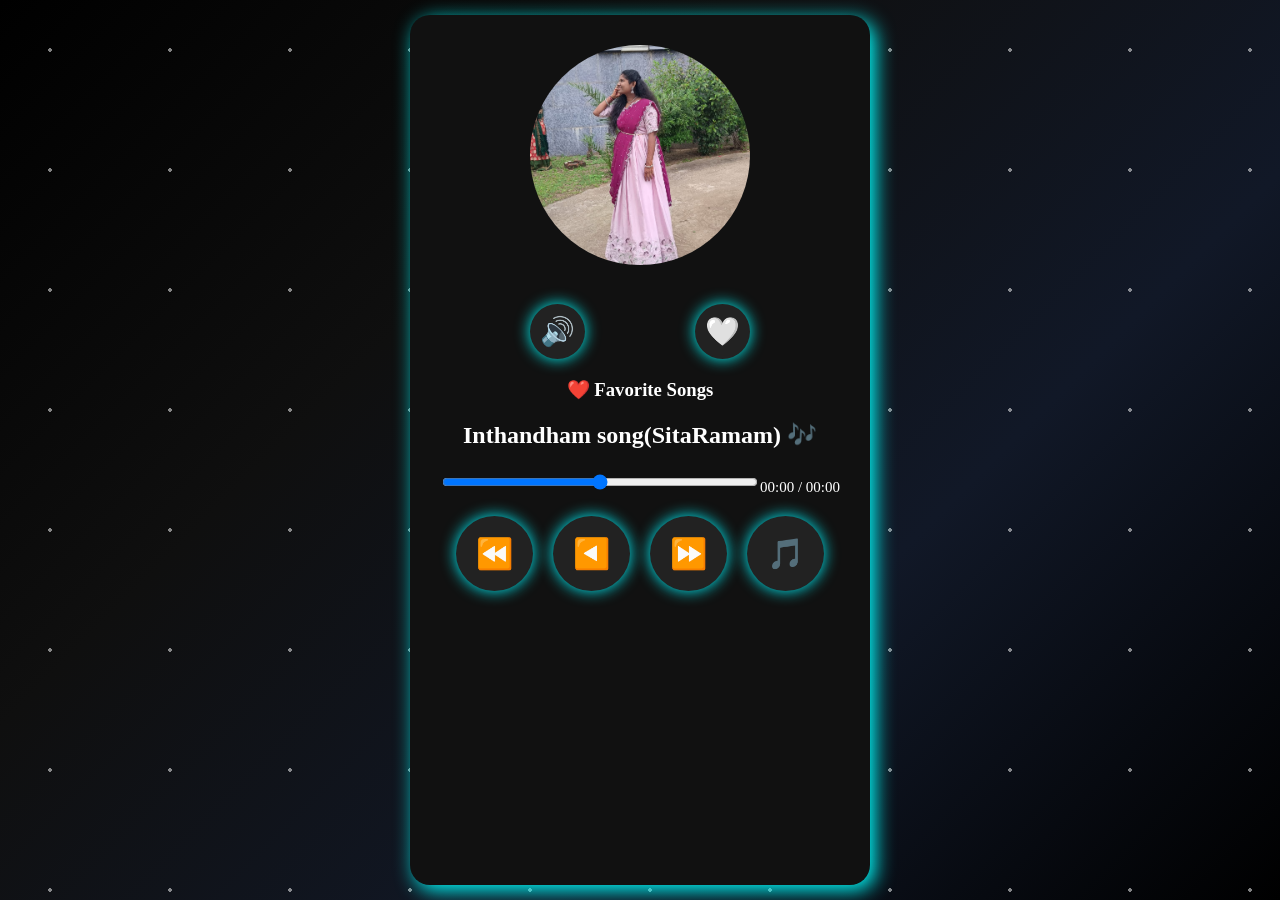
==== index.html @ 553f67f9 "Added Music Player Project" ====
<!DOCTYPE html>
<html>
<head>
<title>Music Player</title>
<link rel="stylesheet" href="style.css">
</head>
<body>

<div class="stars"></div>  <!--fro stars floating in the background of the music player -->

<div id="player">

   
   <div class="cover-container"> 
   
      <img id="cover">
       <div class="top-icons">
          <button class="sideBtn" id="volumeBtn">🔊️</button> 
    
          <button class="sideBtn" id="favBtn">🤍️</button> 
        </div>  
   </div>  
   <h3 id="favTitle">❤️ Favorite Songs</h3>
   <div id="favoriteList"></div>
    
  <h2 id="title">Song Name</h2>
  
  <audio id="audio"></audio>
  
  <div class="progress-container">
  
    <input type="range" id="progress">
  
     <div id="timer">
       <span id="currentTime">00:00</span>
       /
       <span id="duration">00:00</span>
    </div> 
  </div>
  
    
  <div class="volume-wrapper">

    <div class="volume-popup">
     <input type="range"
            id="volume" 
            min="0" 
            max="1" 
            step="0.5" 
            value="1">
   </div>  
  </div>
  <div class="buttons">
    <button id="prev">⏪️</button>
    <button id="play">◀️</button>
    <button id="next">⏩️</button>
    <button id="playlistBtn">🎵️</button>
  </div>
  
  <div id="playlist"></div>
  
</div>

<script src="script.js"></script>

</body>
</html>
---- style.css ----
.buttons{
 display:flex;
 justify-content:center;
 align-items:center;
 gap:20px;
 border-radius:100px;
 padding:20px 20px;
} 
body{
 display:flex;
 
 justify-content:center;
 
 align-items:center;
 
 padding:0px;
 
 margin:0px;
 
 min-height:100vh;
 
  background:linear-gradient(
    135deg,
    #000000,
    #0f0f0f,
    #111827,
    #000000
 );
 
 background-size:100% 100%;
 
 animation:bgmv 12s ease infinite;
 
 overflow:hidden;
} 

@keyframes bgmv{
        0%{
         background-position:0% 50%;
        }
        50%{
         background-position:100% 50%;
        }
        100%{
         background-position:0% 50%;
        }
}

/* placing starts in the background,I think it looks beautiful */
 .stars{
    position:fixed;
    padding:10px;
    
    width:100%;
    
    height:100%;
    
    background:
             radial-gradient(white 2px,transparent 2px); /*this radial gradient creates elements into circular shapes */
             radial-gradient(cyan 3px,transparent 3px);
             radial-gradient(#00f7ff 2px, transparent 2px); 
             
   background-size:
             120px 120px;
             180px 180px;
             250px 250px;                   
    
   animation:starsmv 8s linear infinite;
   
   opacity:0.5; /* start become half visible,1 for fully visible */
   
   z-index:-1; /* start moves behind the elements like buttons */
   
  
}
@keyframes starsmv{

   from{
      background-position:
         0 0,
         0 0,
         0 0;
   }

   to{
      background-position:
         0 -120px,
         0 -180px,
         0 -250px;
   }
}      
    
#player{
background-color:#1e1e1e;

padding:30px;

border-radius:20px;

width:400px;

height:90vh;

overflow-y:auto;

text-align:center;

background:#111;

box-shadow:5px 5px 20px cyan;

scrollbar-width:none;
}

h2{

color:white;

}

#cover{
width:220px;
height:220px;
object-fit:cover;   
border-radius:50%;
margin-bottom:20px;
animation:rotate 5s linear infinite;
animation-play-state:paused;
}

#progress{
/*width:100%;
margin:20px 0;*/
flex:1;
}

button{
background-color:#222;
border:none;
padding:20px;
border-radius:50%;
font-size:30px;
transition:0.5s;
box-shadow:0 0 15px #00f7ff;
color:black;
}

button:hover{
transform:scale(1.1);
box-shadow:0 0 15px #00f7ff;
cursor:pointer;
}

@keyframes rotate{
  
  from{
   transform:rotate(0deg);
   }
  to{
    transform:rotate(360deg);
   }
} 
   
/*playlist design*/ 
#playlist{
   margin-top:20px;
   display:none;
 }
 
 
 /*songs displaying in list*/
 .song-item{
   padding:20px;
   margin:10px 0;
   border-radius:25px;
   background-color:#222;
   color:white;
   transition:0.5s;
 }
 
 .song-item:hover{
 background-color:#00f7ff;
 color:black;
 cursor:pointer;
 transform:scale(1.0);
}   

/*volume control*/

.volume-control{
    margin-top:10px;
    text-align:center;
    display:flex;
    color:white;
    gap:10px;
 }
 
 #volume{
  width:100%;
}  

/* timer for song displaying*/

#timer{
    /*display:flex;*/
    text-align:right;
    color:white;
    margin-top:10px;
    font-size:15px;
    justify-content:right;
    gap:10px;
    white-space:nowrap;
 } 
 /*progress bar and timer in this div section*/
 
 .progress-container{
  display:flex;
  margin-top:20px;
  align-items:center;
}

.volume-wrapper{
   position:relative;
}

.volume-popup{
    position:absolute;

    bottom:230px;   /* places slider above buttons */
    right:10px;    /* moves near volume button */

    width:40px;
    height:160px;

    background:#1f1f1f;
    border-radius:20px;

    display:none;

    justify-content:center;
    align-items:center;

    box-shadow:0 0 20px cyan;

    transition:0.3s ease;
}
/* VERTICAL SLIDER */

#volume{
    writing-mode: vertical-lr;
    direction: rtl;

    width: 8px;
    height: 120px;
}


.volume-popup{
    transition: 0.3s ease;
}

/*volumw button designing */
/*#volumeBtn{
   position:absolute;
   left:-60px;
   bottom:20px;
   color:white;
   width:20px;
   height:20px;
   border-radius:50%;
   background-color:#222;
   border:none;
   box-shadow:0 0 15px #222;
   cursor:pointer;
   font-size:14px;
   transition:0.5s;
   box-shadow:0 0 15px cyan;
}
   

.cover-container{

   position:relative;

   width:220px;

   margin:auto;
}
/* Adding favourite songs by clicking this symbol 

#likedBtn{

   position:absolute;

   right:-60px;

   bottom:20px;

   background:#222;

   color:white;

   border:none;

   width:20px;

   height:20px;

   border-radius:50%;

   font-size:14px;

   cursor:pointer;

   box-shadow:0 0 15px cyan;

   transition:0.3s;
   text-align:center;
}  */  

/*keeping that volume and liked symbols in middle of that circle */

.sideBtn{
   display:flex;
   justify-content:center;
   align-items:center;
   width:10px;
   height:10px;
}   
  
  
#favTitle{
   color:white;
   margin-top:20px;
}

#favoriteList{
   margin-top:10px;
}

.favorite-song{
   background:#222;
   color:white;
   padding:12px;
   border-radius:15px;
   margin:8px 0;
   transition:0.3s;
}

.favorite-song:hover{
   background:#00f7ff;
   color:black;
}

/* space between heart and volume symbols and proper alignment */

/* TOP ICONS CONTAINER */

.top-icons{
   display:flex;
   justify-content:space-between;
   align-items:center;

   width:220px;
   margin:15px auto;
}

/* VOLUME + HEART BUTTONS */

#volumeBtn,
#favBtn{

   width:55px;
   height:55px;

   border-radius:50%;
   border:none;

   font-size:28px;

   background:#222;
   color:white;

   display:flex;
   justify-content:center;
   align-items:center;

   cursor:pointer;

   box-shadow:0 0 15px cyan;

   transition:0.4s;
}

/* HOVER EFFECT */

#volumeBtn:hover,
#favBtn:hover{

   transform:scale(1.1);
}
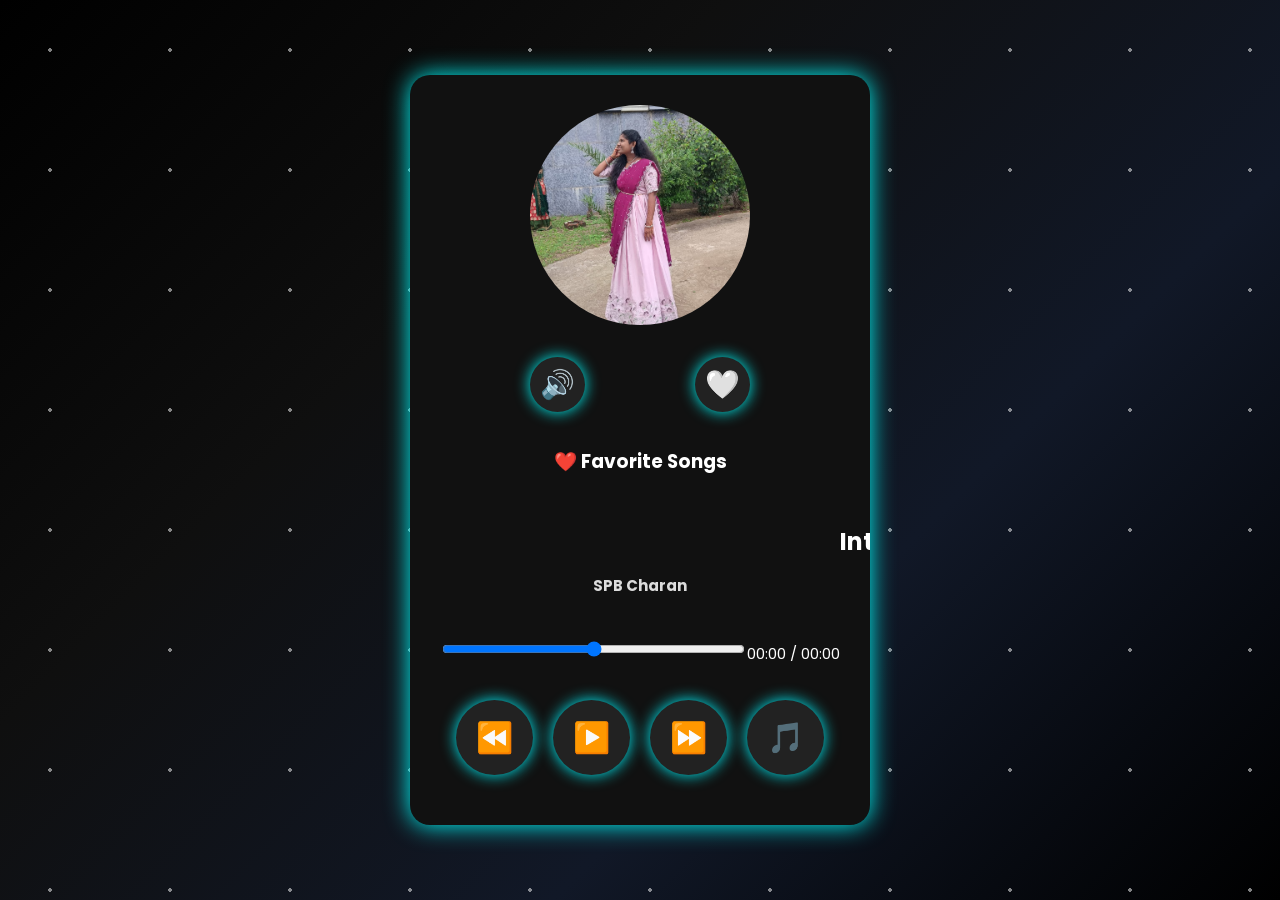
==== commit 4dfdbb6a: "Updated music player UI and scrolling design" ====
--- a/index.html
+++ b/index.html
@@ -3,10 +3,11 @@
 <head>
 <title>Music Player</title>
 <link rel="stylesheet" href="style.css">
+<link href="https://fonts.googleapis.com/css2?family=Poppins:wght@300;400;600&display=swap" rel="stylesheet">
 </head>
 <body>
 
-<div class="stars"></div>  <!--fro stars floating in the background of the music player -->
+<div class="stars"></div>  <!--for stars floating in the background of the music player -->
 
 <div id="player">
 
@@ -20,10 +21,13 @@
           <button class="sideBtn" id="favBtn">🤍️</button> 
         </div>  
    </div>  
-   <h3 id="favTitle">❤️ Favorite Songs</h3>
+   <h3 id="favTitle"> ❤️ Favorite Songs</h3>
    <div id="favoriteList"></div>
-    
-  <h2 id="title">Song Name</h2>
+   <div id="title-wrapper"> 
+    <h2 id="title">Song Name</h2><br>
+   </div> 
+  <h3 id="artist"></h3>
+  
   
   <audio id="audio"></audio>
   
@@ -36,6 +40,7 @@
        /
        <span id="duration">00:00</span>
     </div> 
+    
   </div>
   
     
@@ -52,7 +57,7 @@
   </div>
   <div class="buttons">
     <button id="prev">⏪️</button>
-    <button id="play">◀️</button>
+    <button id="play">▶️</button>
     <button id="next">⏩️</button>
     <button id="playlistBtn">🎵️</button>
   </div>
--- a/style.css
+++ b/style.css
@@ -5,9 +5,12 @@
  gap:20px;
  border-radius:100px;
  padding:20px 20px;
+ margin-top:15px;
 } 
 body{
  display:flex;
+ 
+ font-family:'Poppins',sans-serif;
  
  justify-content:center;
  
@@ -71,8 +74,8 @@
    
    z-index:-1; /* start moves behind the elements like buttons */
    
-  
-}
+
+} 
 @keyframes starsmv{
 
    from{
@@ -91,25 +94,35 @@
 }      
     
 #player{
-background-color:#1e1e1e;
-
-padding:30px;
-
-border-radius:20px;
-
-width:400px;
-
-height:90vh;
-
-overflow-y:auto;
-
-text-align:center;
-
-background:#111;
-
-box-shadow:5px 5px 20px cyan;
-
-scrollbar-width:none;
+    background:#111;
+
+    width:400px;
+
+    max-height:90vh;
+
+    padding:30px;
+
+    border-radius:20px;
+
+    text-align:center;
+
+    box-shadow:0 0 25px cyan;
+
+    overflow-y:auto;   /* scroll inside the player */
+
+    overflow-x:hidden;
+
+    scrollbar-width:none;
+
+    display:flex;
+
+    flex-direction:column;
+
+    justify-content:flex-start;
+}
+
+#player::-webkit-scrollbar{
+    display:none;
 }
 
 h2{
@@ -123,7 +136,7 @@
 height:220px;
 object-fit:cover;   
 border-radius:50%;
-margin-bottom:20px;
+margin-bottom:10px;
 animation:rotate 5s linear infinite;
 animation-play-state:paused;
 }
@@ -399,4 +412,53 @@
 
    transform:scale(1.1);
 }             
+
+/* TITLE WRAPPER */
+
+.title-wrapper{
+   width:100%;
+   overflow:hidden;
+   white-space:nowrap;
+   margin-top:5px;
+   margin:10px 0 5px 0;
+}
+
+/* SCROLLING SONG TITLE */
+
+#title{
+   display:inline-block;
+   color:white;
+   padding-left:100%;
+   white-space:nowrap;
+   animation:marquee 10s linear infinite;
+}
+
+/* ARTIST NAME */
+
+#artist{
+   color:#dcdcdc;
+   margin-top:-5px;
+   font-size:15px;
+}
+
+/* MARQUEE ANIMATION */
+
+@keyframes marquee{
+
+   from{
+      transform:translateX(0);
+   }
+
+   to{
+      transform:translateX(-100%);
+   }
+}
+@media(max-width:500px)
+{
+   #player{
+      width:90%;
+   }
+}
+
+
        
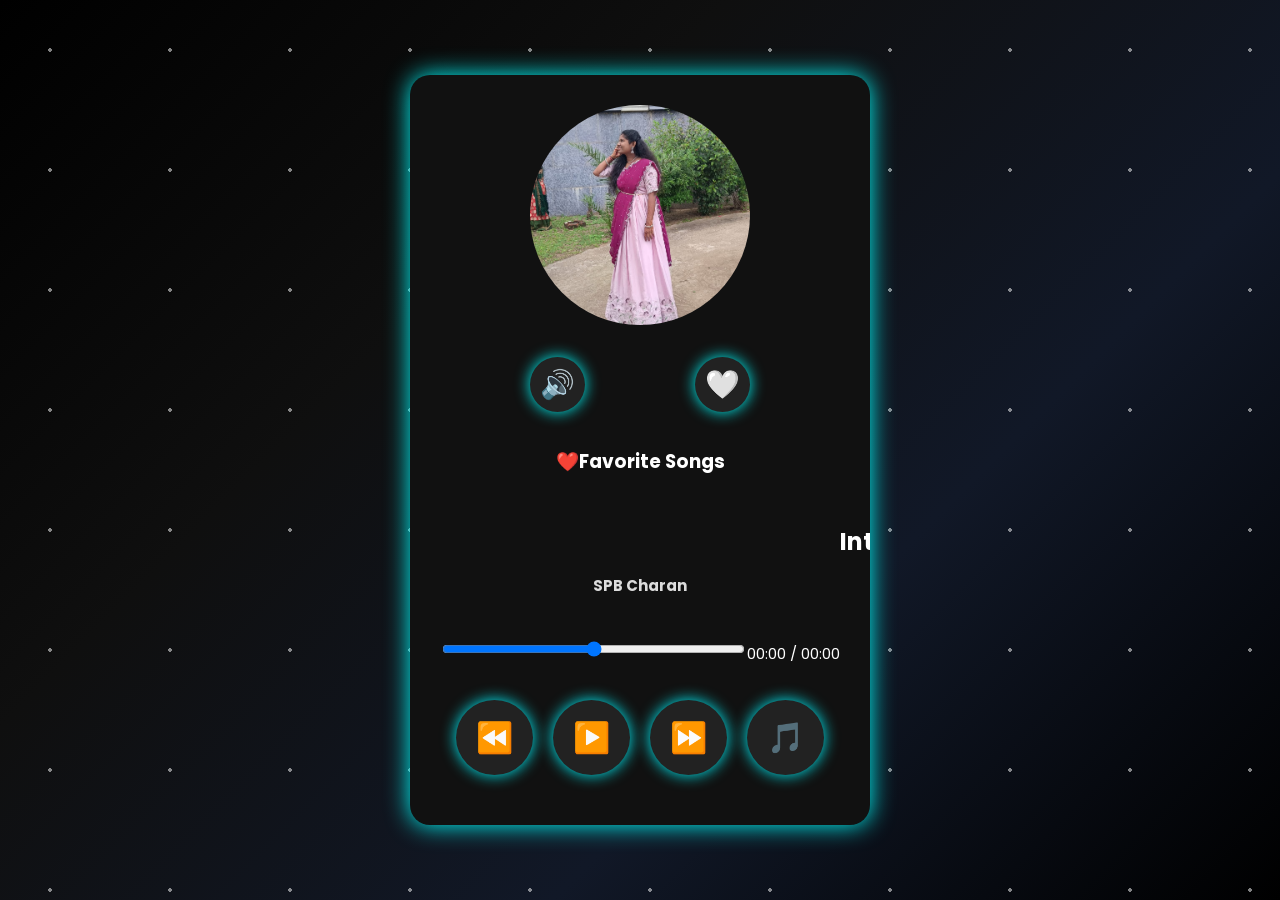
==== commit 7d90296f: "Added project screenshots" ====
--- a/index.html
+++ b/index.html
@@ -7,7 +7,7 @@
 </head>
 <body>
 
-<div class="stars"></div>  <!--for stars floating in the background of the music player -->
+<div class="stars"></div>  <!--fro stars floating in the background of the music player -->
 
 <div id="player">
 
@@ -21,7 +21,7 @@
           <button class="sideBtn" id="favBtn">🤍️</button> 
         </div>  
    </div>  
-   <h3 id="favTitle"> ❤️ Favorite Songs</h3>
+   <h3 id="favTitle"> ❤️Favorite Songs</h3>
    <div id="favoriteList"></div>
    <div id="title-wrapper"> 
     <h2 id="title">Song Name</h2><br>
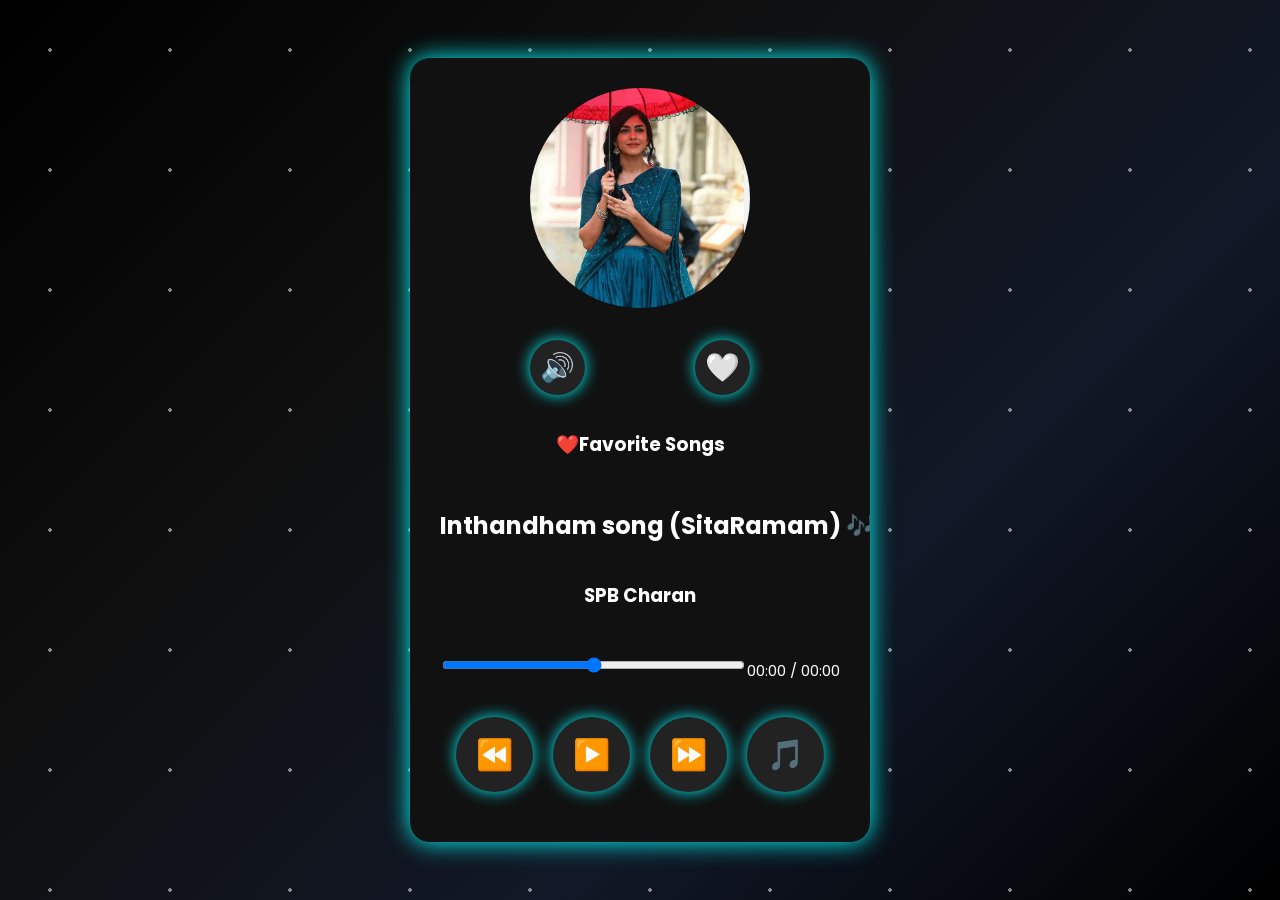
==== commit 750fde4a: "changed cover images" ====
--- a/index.html
+++ b/index.html
@@ -7,7 +7,7 @@
 </head>
 <body>
 
-<div class="stars"></div>  <!--fro stars floating in the background of the music player -->
+<div class="stars"></div>  <!--for stars floating in the background of the music player -->
 
 <div id="player">
 
@@ -23,9 +23,11 @@
    </div>  
    <h3 id="favTitle"> ❤️Favorite Songs</h3>
    <div id="favoriteList"></div>
-   <div id="title-wrapper"> 
-    <h2 id="title">Song Name</h2><br>
-   </div> 
+   
+  
+     <h2 id="title">Song Name</h2>
+  
+   
   <h3 id="artist"></h3>
   
   
--- a/style.css
+++ b/style.css
@@ -6,7 +6,9 @@
  border-radius:100px;
  padding:20px 20px;
  margin-top:15px;
-} 
+}
+
+
 body{
  display:flex;
  
@@ -272,64 +274,7 @@
     transition: 0.3s ease;
 }
 
-/*volumw button designing */
-/*#volumeBtn{
-   position:absolute;
-   left:-60px;
-   bottom:20px;
-   color:white;
-   width:20px;
-   height:20px;
-   border-radius:50%;
-   background-color:#222;
-   border:none;
-   box-shadow:0 0 15px #222;
-   cursor:pointer;
-   font-size:14px;
-   transition:0.5s;
-   box-shadow:0 0 15px cyan;
-}
-   
-
-.cover-container{
-
-   position:relative;
-
-   width:220px;
-
-   margin:auto;
-}
-/* Adding favourite songs by clicking this symbol 
-
-#likedBtn{
-
-   position:absolute;
-
-   right:-60px;
-
-   bottom:20px;
-
-   background:#222;
-
-   color:white;
-
-   border:none;
-
-   width:20px;
-
-   height:20px;
-
-   border-radius:50%;
-
-   font-size:14px;
-
-   cursor:pointer;
-
-   box-shadow:0 0 15px cyan;
-
-   transition:0.3s;
-   text-align:center;
-}  */  
+
 
 /*keeping that volume and liked symbols in middle of that circle */
 
@@ -414,45 +359,31 @@
 }             
 
 /* TITLE WRAPPER */
-
-.title-wrapper{
+#title-wrapper{
    width:100%;
    overflow:hidden;
    white-space:nowrap;
-   margin-top:5px;
-   margin:10px 0 5px 0;
-}
-
-/* SCROLLING SONG TITLE */
-
+}
+
+/* SONG TITLE */
 #title{
    display:inline-block;
    color:white;
-   padding-left:100%;
    white-space:nowrap;
-   animation:marquee 10s linear infinite;
-}
-
-/* ARTIST NAME */
-
-#artist{
-   color:#dcdcdc;
-   margin-top:-5px;
-   font-size:15px;
+   animation:marquee 10s linear infinite; 
 }
 
 /* MARQUEE ANIMATION */
-
 @keyframes marquee{
-
-   from{
-      transform:translateX(0);
-   }
-
-   to{
+   0%{
+      transform:translateX(100%);
+   }
+
+   100%{
       transform:translateX(-100%);
    }
 }
+
 @media(max-width:500px)
 {
    #player{
@@ -460,5 +391,11 @@
    }
 }
 
+#artist{
+color:white;
+}
+
+
+
 
        
